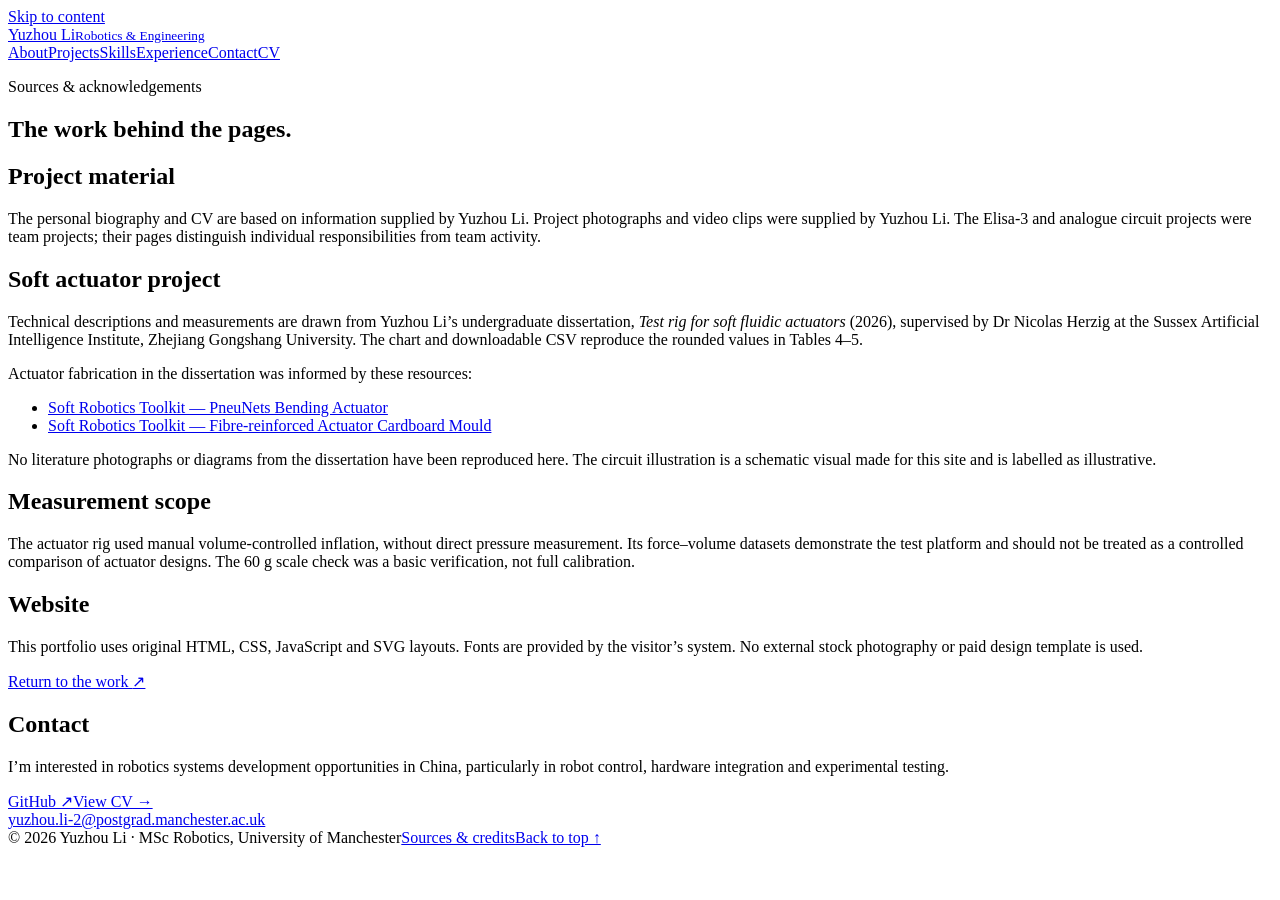
==== credits.html @ 125c0c13 "Add portfolio page: credits.html" ====
<!doctype html><html lang="en"><head><meta charset="utf-8"><meta name="viewport" content="width=device-width,initial-scale=1"><title>Sources & credits | Yuzhou Li</title><meta name="description" content="Attribution for project materials, actuator fabrication references and the test data used in Yuzhou Li’s portfolio."><meta name="theme-color" content="#175b8b"><meta property="og:title" content="Sources & credits | Yuzhou Li"><meta property="og:description" content="Attribution for project materials, actuator fabrication references and the test data used in Yuzhou Li’s portfolio."><meta property="og:type" content="website"><link rel="icon" href="assets/favicon.svg" type="image/svg+xml"><link rel="stylesheet" href="styles.css"><script src="app.js" defer></script></head><body><a class="skip" href="#main">Skip to content</a><header class="site-header"><div class="wrap header-inner"><a class="wordmark" href="index.html">Yuzhou Li<small>Robotics &amp; Engineering</small></a><nav class="nav" aria-label="Main navigation"><a href="index.html#about">About</a><a href="index.html#projects">Projects</a><a href="index.html#skills">Skills</a><a href="index.html#experience">Experience</a><a href="index.html#contact">Contact</a><a class="cv-link" href="cv.html">CV</a></nav></div></header><main id="main" class="wrap"><article class="credits"><p class="eyebrow accent">Sources &amp; acknowledgements</p><h1>The work behind the pages.</h1><h2>Project material</h2><p>The personal biography and CV are based on information supplied by Yuzhou Li. Project photographs and video clips were supplied by Yuzhou Li. The Elisa-3 and analogue circuit projects were team projects; their pages distinguish individual responsibilities from team activity.</p><h2>Soft actuator project</h2><p>Technical descriptions and measurements are drawn from Yuzhou Li’s undergraduate dissertation, <em>Test rig for soft fluidic actuators</em> (2026), supervised by Dr Nicolas Herzig at the Sussex Artificial Intelligence Institute, Zhejiang Gongshang University. The chart and downloadable CSV reproduce the rounded values in Tables 4–5.</p><p>Actuator fabrication in the dissertation was informed by these resources:</p><ul><li><a href="https://softroboticstoolkit.com/book/pneunets-bending-actuator" target="_blank" rel="noopener">Soft Robotics Toolkit — PneuNets Bending Actuator</a></li><li><a href="https://softroboticstoolkit.com/book/fr-cardboard-mold" target="_blank" rel="noopener">Soft Robotics Toolkit — Fibre-reinforced Actuator Cardboard Mould</a></li></ul><p>No literature photographs or diagrams from the dissertation have been reproduced here. The circuit illustration is a schematic visual made for this site and is labelled as illustrative.</p><h2>Measurement scope</h2><p>The actuator rig used manual volume-controlled inflation, without direct pressure measurement. Its force–volume datasets demonstrate the test platform and should not be treated as a controlled comparison of actuator designs. The 60 g scale check was a basic verification, not full calibration.</p><h2>Website</h2><p>This portfolio uses original HTML, CSS, JavaScript and SVG layouts. Fonts are provided by the visitor’s system. No external stock photography or paid design template is used.</p><a class="text-link" href="index.html#projects" style="margin-top:30px">Return to the work <span aria-hidden="true">↗</span></a></article></main><footer class="contact" id="contact"><div class="wrap"><div class="contact-grid"><div><h2>Contact</h2><p>I’m interested in robotics systems development opportunities in China, particularly in robot control, hardware integration and experimental testing.</p></div><div><div class="contact-links"><a href="https://github.com/Calm-1213" target="_blank" rel="noopener">GitHub ↗</a><a href="cv.html">View CV →</a></div><a class="email" href="mailto:yuzhou.li-2@postgrad.manchester.ac.uk">yuzhou.li-2@postgrad.manchester.ac.uk</a></div></div><div class="footer"><span>© 2026 Yuzhou Li · MSc Robotics, University of Manchester</span><span><a href="credits.html">Sources &amp; credits</a></span><a href="#main">Back to top ↑</a></div></div></footer></body></html>
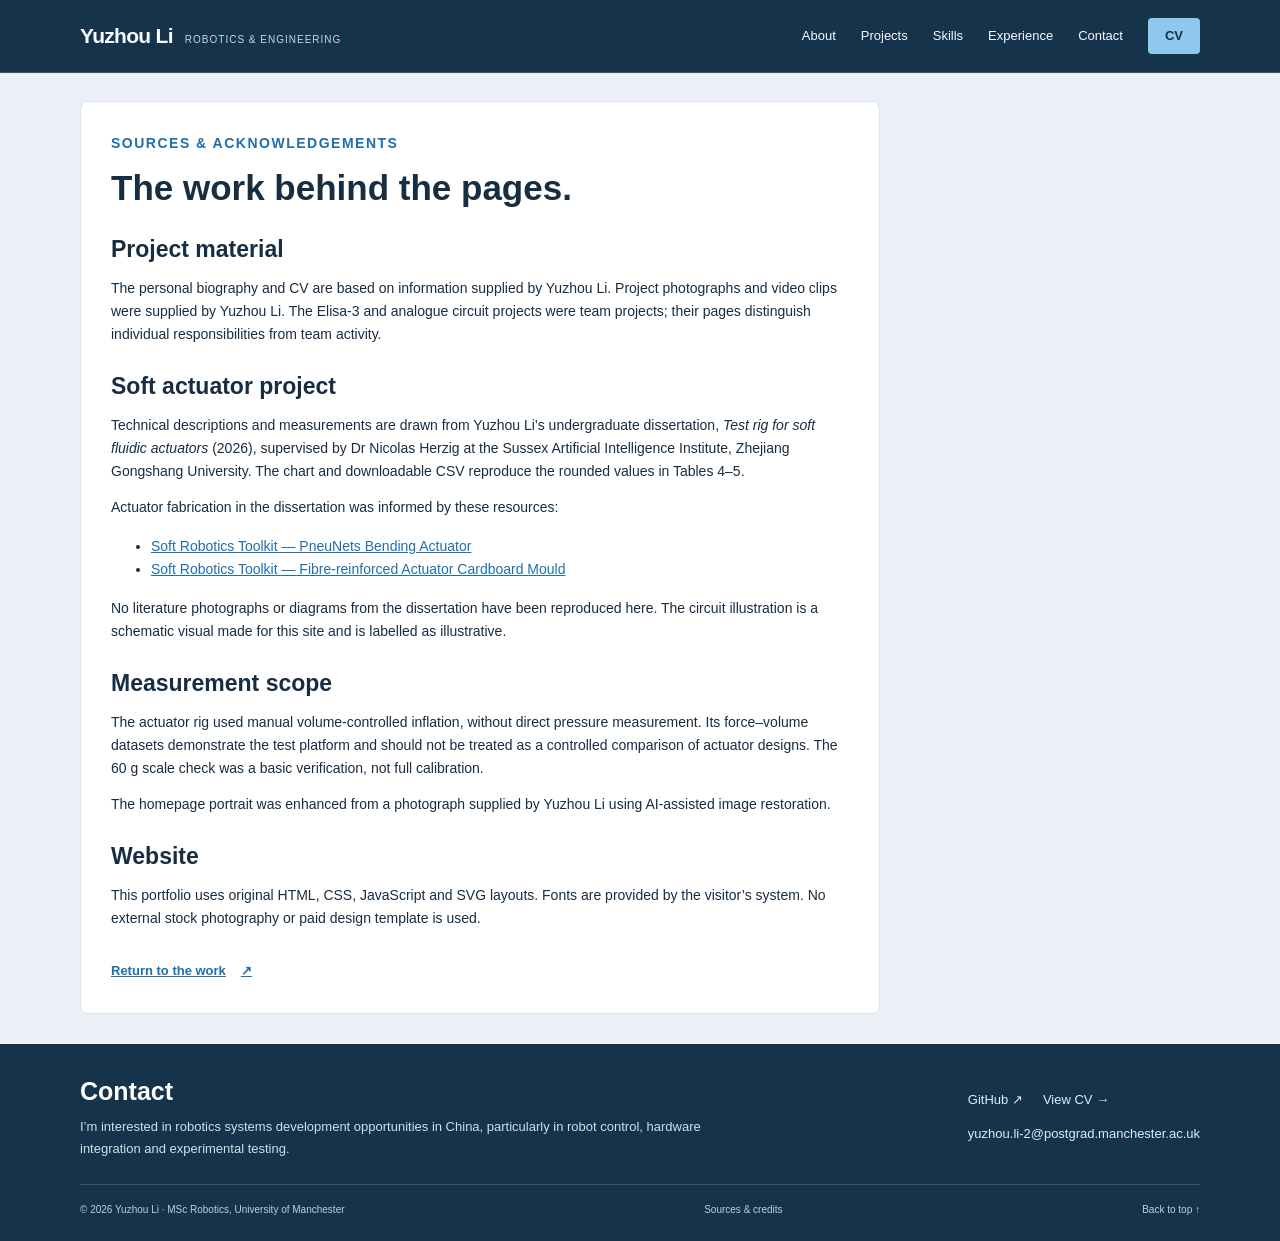
==== commit 8e024398: "Enhance portrait clarity and enlarge responsive homepage photo" ====
--- a/credits.html
+++ b/credits.html
@@ -1 +1 @@
-<!doctype html><html lang="en"><head><meta charset="utf-8"><meta name="viewport" content="width=device-width,initial-scale=1"><title>Sources & credits | Yuzhou Li</title><meta name="description" content="Attribution for project materials, actuator fabrication references and the test data used in Yuzhou Li’s portfolio."><meta name="theme-color" content="#175b8b"><meta property="og:title" content="Sources & credits | Yuzhou Li"><meta property="og:description" content="Attribution for project materials, actuator fabrication references and the test data used in Yuzhou Li’s portfolio."><meta property="og:type" content="website"><link rel="icon" href="assets/favicon.svg" type="image/svg+xml"><link rel="stylesheet" href="styles.css"><script src="app.js" defer></script></head><body><a class="skip" href="#main">Skip to content</a><header class="site-header"><div class="wrap header-inner"><a class="wordmark" href="index.html">Yuzhou Li<small>Robotics &amp; Engineering</small></a><nav class="nav" aria-label="Main navigation"><a href="index.html#about">About</a><a href="index.html#projects">Projects</a><a href="index.html#skills">Skills</a><a href="index.html#experience">Experience</a><a href="index.html#contact">Contact</a><a class="cv-link" href="cv.html">CV</a></nav></div></header><main id="main" class="wrap"><article class="credits"><p class="eyebrow accent">Sources &amp; acknowledgements</p><h1>The work behind the pages.</h1><h2>Project material</h2><p>The personal biography and CV are based on information supplied by Yuzhou Li. Project photographs and video clips were supplied by Yuzhou Li. The Elisa-3 and analogue circuit projects were team projects; their pages distinguish individual responsibilities from team activity.</p><h2>Soft actuator project</h2><p>Technical descriptions and measurements are drawn from Yuzhou Li’s undergraduate dissertation, <em>Test rig for soft fluidic actuators</em> (2026), supervised by Dr Nicolas Herzig at the Sussex Artificial Intelligence Institute, Zhejiang Gongshang University. The chart and downloadable CSV reproduce the rounded values in Tables 4–5.</p><p>Actuator fabrication in the dissertation was informed by these resources:</p><ul><li><a href="https://softroboticstoolkit.com/book/pneunets-bending-actuator" target="_blank" rel="noopener">Soft Robotics Toolkit — PneuNets Bending Actuator</a></li><li><a href="https://softroboticstoolkit.com/book/fr-cardboard-mold" target="_blank" rel="noopener">Soft Robotics Toolkit — Fibre-reinforced Actuator Cardboard Mould</a></li></ul><p>No literature photographs or diagrams from the dissertation have been reproduced here. The circuit illustration is a schematic visual made for this site and is labelled as illustrative.</p><h2>Measurement scope</h2><p>The actuator rig used manual volume-controlled inflation, without direct pressure measurement. Its force–volume datasets demonstrate the test platform and should not be treated as a controlled comparison of actuator designs. The 60 g scale check was a basic verification, not full calibration.</p><h2>Website</h2><p>This portfolio uses original HTML, CSS, JavaScript and SVG layouts. Fonts are provided by the visitor’s system. No external stock photography or paid design template is used.</p><a class="text-link" href="index.html#projects" style="margin-top:30px">Return to the work <span aria-hidden="true">↗</span></a></article></main><footer class="contact" id="contact"><div class="wrap"><div class="contact-grid"><div><h2>Contact</h2><p>I’m interested in robotics systems development opportunities in China, particularly in robot control, hardware integration and experimental testing.</p></div><div><div class="contact-links"><a href="https://github.com/Calm-1213" target="_blank" rel="noopener">GitHub ↗</a><a href="cv.html">View CV →</a></div><a class="email" href="mailto:yuzhou.li-2@postgrad.manchester.ac.uk">yuzhou.li-2@postgrad.manchester.ac.uk</a></div></div><div class="footer"><span>© 2026 Yuzhou Li · MSc Robotics, University of Manchester</span><span><a href="credits.html">Sources &amp; credits</a></span><a href="#main">Back to top ↑</a></div></div></footer></body></html>
+<!doctype html><html lang="en"><head><meta charset="utf-8"><meta name="viewport" content="width=device-width,initial-scale=1"><title>Sources & credits | Yuzhou Li</title><meta name="description" content="Attribution for project materials, actuator fabrication references and the test data used in Yuzhou Li’s portfolio."><meta name="theme-color" content="#175b8b"><meta property="og:title" content="Sources & credits | Yuzhou Li"><meta property="og:description" content="Attribution for project materials, actuator fabrication references and the test data used in Yuzhou Li’s portfolio."><meta property="og:type" content="website"><link rel="icon" href="assets/favicon.svg" type="image/svg+xml"><link rel="stylesheet" href="styles.css"><script src="app.js" defer></script></head><body><a class="skip" href="#main">Skip to content</a><header class="site-header"><div class="wrap header-inner"><a class="wordmark" href="index.html">Yuzhou Li<small>Robotics &amp; Engineering</small></a><nav class="nav" aria-label="Main navigation"><a href="index.html#about">About</a><a href="index.html#projects">Projects</a><a href="index.html#skills">Skills</a><a href="index.html#experience">Experience</a><a href="index.html#contact">Contact</a><a class="cv-link" href="cv.html">CV</a></nav></div></header><main id="main" class="wrap"><article class="credits"><p class="eyebrow accent">Sources &amp; acknowledgements</p><h1>The work behind the pages.</h1><h2>Project material</h2><p>The personal biography and CV are based on information supplied by Yuzhou Li. Project photographs and video clips were supplied by Yuzhou Li. The Elisa-3 and analogue circuit projects were team projects; their pages distinguish individual responsibilities from team activity.</p><h2>Soft actuator project</h2><p>Technical descriptions and measurements are drawn from Yuzhou Li’s undergraduate dissertation, <em>Test rig for soft fluidic actuators</em> (2026), supervised by Dr Nicolas Herzig at the Sussex Artificial Intelligence Institute, Zhejiang Gongshang University. The chart and downloadable CSV reproduce the rounded values in Tables 4–5.</p><p>Actuator fabrication in the dissertation was informed by these resources:</p><ul><li><a href="https://softroboticstoolkit.com/book/pneunets-bending-actuator" target="_blank" rel="noopener">Soft Robotics Toolkit — PneuNets Bending Actuator</a></li><li><a href="https://softroboticstoolkit.com/book/fr-cardboard-mold" target="_blank" rel="noopener">Soft Robotics Toolkit — Fibre-reinforced Actuator Cardboard Mould</a></li></ul><p>No literature photographs or diagrams from the dissertation have been reproduced here. The circuit illustration is a schematic visual made for this site and is labelled as illustrative.</p><h2>Measurement scope</h2><p>The actuator rig used manual volume-controlled inflation, without direct pressure measurement. Its force–volume datasets demonstrate the test platform and should not be treated as a controlled comparison of actuator designs. The 60 g scale check was a basic verification, not full calibration.</p><p>The homepage portrait was enhanced from a photograph supplied by Yuzhou Li using AI-assisted image restoration.</p><h2>Website</h2><p>This portfolio uses original HTML, CSS, JavaScript and SVG layouts. Fonts are provided by the visitor’s system. No external stock photography or paid design template is used.</p><a class="text-link" href="index.html#projects" style="margin-top:30px">Return to the work <span aria-hidden="true">↗</span></a></article></main><footer class="contact" id="contact"><div class="wrap"><div class="contact-grid"><div><h2>Contact</h2><p>I’m interested in robotics systems development opportunities in China, particularly in robot control, hardware integration and experimental testing.</p></div><div><div class="contact-links"><a href="https://github.com/Calm-1213" target="_blank" rel="noopener">GitHub ↗</a><a href="cv.html">View CV →</a></div><a class="email" href="mailto:yuzhou.li-2@postgrad.manchester.ac.uk">yuzhou.li-2@postgrad.manchester.ac.uk</a></div></div><div class="footer"><span>© 2026 Yuzhou Li · MSc Robotics, University of Manchester</span><span><a href="credits.html">Sources &amp; credits</a></span><a href="#main">Back to top ↑</a></div></div></footer></body></html>
--- a/styles.css
+++ b/styles.css
@@ -0,0 +1,71 @@
+:root{--paper:#fff;--ink:#172d42;--muted:#526474;--line:#dce4eb;--accent:#175b8b;--wash:#f2f6fa;--white:#fff;--serif:Arial,Helvetica,sans-serif;--sans:Arial,Helvetica,sans-serif}
+*{box-sizing:border-box}html{scroll-behavior:smooth;scroll-padding-top:105px}body{margin:0;color:var(--ink);background:white;font:16px/1.65 var(--sans);-webkit-font-smoothing:antialiased}a{color:var(--accent);text-decoration:none}a:hover{text-decoration:underline;text-underline-offset:4px}button{font:inherit;color:inherit;cursor:pointer}img{display:block;width:100%;height:auto}p,h1,h2,h3,figure{margin:0}p+p{margin-top:13px}h1,h2,h3{line-height:1.2}h1{font-weight:700}h2,h3{font-weight:600}a:focus-visible,button:focus-visible,summary:focus-visible{outline:3px solid #b26619;outline-offset:4px}::selection{background:#d5e9f7}.wrap{width:min(1120px,calc(100% - 64px));margin:auto}.skip{position:fixed;left:10px;top:-100px;background:var(--ink);color:white;padding:10px 18px;z-index:100}.skip:focus{top:10px}.site-header{background:#fffffff5;border-bottom:1px solid var(--line);position:sticky;top:0;z-index:30}.header-inner{min-height:75px;display:flex;justify-content:space-between;align-items:center;gap:20px}.wordmark{color:var(--ink);font-size:21px;font-weight:700;letter-spacing:-.7px}.wordmark small{font-size:10px;letter-spacing:1px;text-transform:uppercase;margin-left:12px;color:var(--muted);font-weight:400}.nav{display:flex;align-items:center;gap:25px;font-size:13px}.nav a{color:var(--ink)}.nav .cv-link{color:white;background:var(--accent);padding:7px 17px;border-radius:4px}.nav .cv-link:hover{background:#12466b;text-decoration:none}.eyebrow{font-size:11px;letter-spacing:1.5px;text-transform:uppercase;font-weight:600}.accent{color:var(--accent)}.muted{color:var(--muted)}.tiny{font-size:12px;line-height:1.6;color:var(--muted)}.intro{padding:58px 0 48px;display:grid;grid-template-columns:218px 1fr;gap:52px;align-items:start}.portrait{width:218px;height:285px;object-fit:cover;object-position:center 36%;border:1px solid var(--line);border-radius:5px}.intro h1{font-size:48px;letter-spacing:-1.8px;margin:6px 0 8px}.intro .subtitle{font-size:19px;color:var(--accent);font-weight:500;margin:0 0 16px}.intro .intro-copy{max-width:680px;font-size:16px}.intro .interest{font-size:14px;margin-top:12px;color:var(--muted)}.intro-links{display:flex;flex-wrap:wrap;gap:10px;margin-top:23px}.button{display:inline-flex;gap:12px;align-items:center;padding:9px 17px;border:1px solid var(--accent);border-radius:4px;font-size:13px;font-weight:500;background:var(--accent);color:white}.button:hover{background:#12466b;text-decoration:none}.button.secondary{background:white;color:var(--accent)}.button.secondary:hover{background:var(--wash)}.section{padding:48px 0;border-top:1px solid var(--line)}.section-head{display:flex;justify-content:space-between;align-items:end;gap:30px;margin-bottom:25px}.section-head h2{font-size:29px;letter-spacing:-.7px}.section-head p{font-size:13px;color:var(--muted);max-width:395px}.project-feature{border:1px solid var(--line);border-radius:7px;overflow:hidden;display:grid;grid-template-columns:1.05fr 1fr;background:white}.project-feature .project-photo{height:100%;min-height:355px;object-fit:cover}.project-body{padding:28px}.project-label{font-size:11px;color:var(--muted);letter-spacing:.4px}.project-body h3{font-size:25px;letter-spacing:-.5px;margin:10px 0 12px}.project-body p{font-size:14px}.project-body ul{font-size:13px;padding-left:18px;margin:15px 0}.project-body li{margin-bottom:5px}.tags{display:flex;gap:7px;flex-wrap:wrap;margin:18px 0}.tags span{font-size:10px;background:var(--wash);color:#36566e;border:1px solid #e1e9f0;padding:3px 8px;border-radius:4px}.project-actions{display:flex;flex-wrap:wrap;gap:18px;margin-top:17px;font-size:13px;font-weight:600}.project-grid{display:grid;grid-template-columns:1fr 1fr;gap:25px;margin-top:25px}.project-card{border:1px solid var(--line);border-radius:7px;overflow:hidden}.project-card .project-body{padding:23px}.project-card .project-body h3{font-size:22px}.project-card-media{height:235px;overflow:hidden;background:var(--wash)}.project-card-media img{height:100%;object-fit:cover;object-position:center 90%}.circuit-art{height:100%;position:relative;display:flex;align-items:center;justify-content:center;background:#edf3f7}.circuit-art svg{width:85%;height:80%}.circuit-art .tiny{position:absolute;left:16px;bottom:10px;font-size:10px}.two-columns{display:grid;grid-template-columns:1fr 1fr;gap:42px}.research-list{display:flex;flex-wrap:wrap;gap:8px;margin-top:18px}.research-list span{background:var(--wash);padding:7px 12px;border-radius:4px;font-size:13px}.skill-grid{display:grid;grid-template-columns:repeat(3,1fr);gap:25px}.skill-grid>div{padding:20px;background:var(--wash);border-top:3px solid #a4c4dc;border-radius:3px}.skill-grid h3{font-size:17px;margin-bottom:12px}.skill-grid p{font-size:14px}.skill-grid .tiny{font-size:11px;margin-top:13px}.entry{padding:19px 0;border-bottom:1px solid var(--line)}.entry:first-child{padding-top:0}.entry-head{display:flex;justify-content:space-between;align-items:start;gap:15px}.entry h3{font-size:17px}.entry .entry-date{font-size:12px;color:var(--muted);white-space:nowrap}.entry p{font-size:14px;margin-top:6px}.entry ul{font-size:14px;padding-left:19px;margin:12px 0 0}.entry li{margin-bottom:6px}.about-note{max-width:800px;font-size:15px}.contact{background:var(--wash);border-top:1px solid var(--line);padding:35px 0 22px}.contact-grid{display:grid;grid-template-columns:1fr auto;gap:30px;align-items:center}.contact h2{font-size:25px;margin-bottom:10px}.contact p{font-size:13px;color:var(--muted);max-width:650px}.contact-links{display:flex;gap:20px;font-size:13px;margin-bottom:10px}.email{font-size:13px;overflow-wrap:anywhere}.footer{display:flex;justify-content:space-between;gap:20px;border-top:1px solid var(--line);padding-top:17px;margin-top:25px;color:var(--muted);font-size:10px}.footer a{color:var(--muted)}.text-link{font-size:13px;font-weight:600;display:inline-flex;gap:15px;align-items:center}.arrow{font-size:20px}.back{display:inline-flex;gap:13px;font-size:12px;margin-top:24px}.case-hero{padding:30px 0}.case-hero h1{font-size:43px;letter-spacing:-1.3px;max-width:850px;margin:13px 0 18px}.case-intro{font-size:17px;max-width:780px}.case-facts{display:grid;grid-template-columns:repeat(4,1fr);gap:22px;padding:18px 0;border-top:1px solid var(--line);border-bottom:1px solid var(--line);margin-top:25px}.case-facts p{font-size:13px;margin-top:7px}.case-banner{background:var(--wash);border-radius:5px;overflow:hidden}.case-banner img{max-height:500px;object-fit:cover}.caption{font-size:11px;color:var(--muted);margin-top:10px;line-height:1.6}.case-content{display:grid;grid-template-columns:180px 1fr;gap:42px;padding:40px 0}.case-toc{position:sticky;top:105px;align-self:start;font-size:12px}.case-toc a{display:block;border-top:1px solid var(--line);padding:11px 0}.case-section{margin-bottom:42px}.case-section h2{font-size:27px;letter-spacing:-.5px;margin:10px 0 18px}.case-section h3{font-size:20px;margin:20px 0 10px}.case-section p{font-size:14px;max-width:780px}.case-section .eyebrow{font-size:10px}.case-section ul{padding-left:19px;font-size:14px}.case-section li{margin-bottom:7px}.case-section .text-link{margin-top:15px}.process{display:grid;grid-template-columns:1fr 1fr;gap:22px;margin-top:22px}.process>div{padding:18px;background:var(--wash);border-radius:4px}.process h3{margin-top:8px;font-size:19px}.process p{font-size:13px}.media-grid{display:grid;grid-template-columns:1fr 1fr;gap:20px}.media-grid img{height:300px;object-fit:cover}.zoom{padding:0;border:0;background:transparent;width:100%;cursor:zoom-in}.zoom:after{content:"Enlarge photo ↗";display:block;font-size:10px;text-align:left;color:var(--muted);padding-top:6px}video{width:100%;max-height:500px;display:block;background:#18232e;margin-top:20px;border-radius:4px}.chart-shell{border:1px solid var(--line);background:white;padding:20px;margin-top:23px;border-radius:5px}.chart-tabs{display:flex;gap:8px;flex-wrap:wrap;margin-bottom:15px}.chart-tabs button{font-size:12px;padding:6px 12px;border:1px solid var(--line);background:white;border-radius:3px}.chart-tabs button[aria-pressed="true"]{background:var(--accent);border-color:var(--accent);color:white}#force-chart{display:block;width:100%;height:auto}.data-table{border-collapse:collapse;width:100%;font-size:12px;margin-top:15px}.data-table th,.data-table td{padding:9px 6px;text-align:left;border-bottom:1px solid var(--line)}details{margin-top:15px}summary{font-size:12px;cursor:pointer}.next-project{display:flex;justify-content:space-between;align-items:center;padding:24px 0 35px;border-top:1px solid var(--line)}.next-project h2{font-size:23px;margin-top:8px}.lightbox{border:0;background:white;padding:40px 18px 18px;max-width:92vw;max-height:94vh}.lightbox::backdrop{background:#101e2ce8}.lightbox img{max-height:80vh;width:auto;max-width:86vw;object-fit:contain}.lightbox button{position:absolute;right:10px;top:3px;background:none;border:0;font-size:25px}.credits{max-width:800px;padding:40px 0 60px}.credits h1{font-size:35px;margin:12px 0 25px}.credits h2{font-size:23px;margin:27px 0 13px}.credits p,.credits li{font-size:14px}.credits a{text-decoration:underline}.cv-top{display:flex;justify-content:space-between;align-items:start;gap:25px;border-bottom:1px solid var(--line);padding-bottom:25px;margin-bottom:30px}.cv-top h1{font-size:38px;margin:8px 0}.cv-section{margin-top:30px}.cv-section h2{font-size:23px;border-bottom:1px solid var(--line);padding-bottom:10px;margin-bottom:18px}.cv-page{max-width:900px;padding-top:35px;padding-bottom:55px}.cv-page ul{font-size:14px}.cv-page .entry-head{flex-wrap:wrap}.cv-page .button{white-space:nowrap}.cv-contact{font-size:13px;overflow-wrap:anywhere}.cv-page .entry:last-child{border:0}.download-note{font-size:12px;color:var(--muted);margin-top:12px}.download-note a{text-decoration:underline}[hidden]{display:none!important}
+@media(max-width:1000px){.wordmark small{display:none}.nav{gap:18px}.intro{gap:35px;grid-template-columns:180px 1fr}.portrait{width:180px;height:245px}.intro h1{font-size:42px}.project-body{padding:23px}.project-feature .project-photo{min-height:390px}.case-content{gap:28px;grid-template-columns:150px 1fr}}
+@media(max-width:720px){html{scroll-padding-top:135px}.wrap{width:calc(100% - 36px)}.header-inner{display:block;padding:12px 0 13px}.wordmark{font-size:20px}.nav{margin-top:12px;gap:17px;flex-wrap:wrap;font-size:12px}.nav .cv-link{padding:4px 12px}.intro{grid-template-columns:100px 1fr;gap:20px;padding:30px 0}.portrait{width:100px;height:138px}.intro h1{font-size:32px;margin-top:5px;letter-spacing:-1px}.intro .subtitle{font-size:15px;margin-bottom:13px}.intro .intro-copy,.intro .interest,.intro-links{grid-column:1/-1}.intro-text{display:contents}.intro-name{align-self:center}.intro-copy{font-size:15px!important}.intro .interest{margin-top:-8px}.intro-links{margin-top:0}.intro .eyebrow{font-size:9px}.section{padding:32px 0}.section-head{display:block;margin-bottom:20px}.section-head h2{font-size:26px}.section-head p{margin-top:10px}.project-feature{display:flex;flex-direction:column}.project-feature .project-photo{min-height:0;height:245px}.project-body{padding:21px}.project-body h3{font-size:23px}.project-grid{grid-template-columns:1fr;gap:22px}.project-card-media{height:235px}.two-columns{grid-template-columns:1fr;gap:28px}.skill-grid{grid-template-columns:1fr;gap:16px}.skill-grid>div{padding:18px}.entry-head{display:block}.entry .entry-date{margin-top:5px}.contact-grid{grid-template-columns:1fr;gap:20px}.footer{display:block}.footer>span,.footer>a{display:block;margin-top:8px}.case-hero h1{font-size:34px;letter-spacing:-.7px}.case-intro{font-size:15px}.case-facts{grid-template-columns:1fr 1fr;gap:15px}.case-facts .eyebrow{font-size:10px}.case-banner img{max-height:330px}.case-content{display:block;padding-top:25px}.case-toc{position:static;display:flex;overflow:auto;gap:16px;margin-bottom:25px}.case-toc a{white-space:nowrap;font-size:11px}.case-section h2{font-size:25px}.process{grid-template-columns:1fr;gap:15px}.media-grid{gap:14px}.media-grid img{height:230px}.chart-shell{padding:10px}.chart-tabs button{font-size:11px;padding:5px 8px}.cv-top{display:block}.cv-top .button{margin-top:20px}.cv-page{padding-top:25px}.cv-top h1{font-size:34px}.data-table{font-size:10px}.next-project h2{font-size:22px}.credits h1{font-size:31px}}
+@media(max-width:360px){.nav{gap:13px;font-size:11px}.intro{grid-template-columns:85px 1fr;gap:16px}.portrait{width:85px;height:121px}.intro h1{font-size:29px}.intro .subtitle{font-size:13px}.button{font-size:12px;padding:8px 12px}}
+@media(prefers-reduced-motion:reduce){html{scroll-behavior:auto}*{transition:none!important}}
+@media print{.site-header,.contact,.back,.case-toc,.chart-tabs,.cv-top .button,.download-note{display:none}.wrap{width:100%}.section{padding:20px 0}.case-content{display:block}.cv-page{padding:0}.cv-section,.entry{break-inside:avoid}a{color:#111}.portrait{height:150px;width:115px}}
+
+
+/* Portfolio colour styles */
+:root{--theme-hero:#15334b;--theme-accent:#206eaa;--theme-soft:#e9f2fa;--theme-page:#eaf0f5;--theme-detail:#8fc8ee;--accent:var(--theme-accent)}
+:root[data-theme="forest"]{--theme-hero:#183e34;--theme-accent:#286e55;--theme-soft:#e8f1ea;--theme-page:#ecf1ec;--theme-detail:#a3d5b2}
+:root[data-theme="ink"]{--theme-hero:#292e38;--theme-accent:#8a4a25;--theme-soft:#f4ece3;--theme-page:#efedeb;--theme-detail:#f0bd86}
+body{background:var(--theme-page)}
+.site-header{background:var(--theme-hero);border-bottom:1px solid #ffffff24}
+.wordmark,.nav a{color:#f7fbff}.wordmark small{color:#c7d9e5}
+.nav .cv-link{background:var(--theme-detail);color:#15334b;font-weight:700}
+.nav .cv-link:hover{background:#fff;color:#15334b}
+.header-inner{min-height:72px}
+.intro{margin-top:26px;padding:34px 38px;background:var(--theme-hero);border-radius:10px;gap:38px;border:1px solid #ffffff10;color:#fff;align-items:center}
+.intro .portrait{border:4px solid #ffffffdb;border-radius:7px;box-shadow:0 8px 22px #0002}
+.intro .eyebrow{color:var(--theme-detail)}
+.intro h1{color:#fff;font-size:49px}
+.intro .subtitle{color:#cee4f4}.intro .intro-copy{color:#edf5fa}
+.intro .interest{color:#d2e1eb}.intro .interest strong{color:#fff}
+.intro .button{background:var(--theme-detail);border-color:var(--theme-detail);color:#17334a;font-weight:600}
+.intro .button:hover{background:white;border-color:white}
+.intro .button.secondary{background:transparent;border-color:#7393a9;color:white}
+.intro .button.secondary:hover{background:#ffffff14}
+.appearance-panel{display:flex;align-items:center;flex-wrap:wrap;gap:7px;margin-top:19px}
+.appearance-panel>span{font-size:10px;letter-spacing:.6px;text-transform:uppercase;color:#c7dae6;margin-right:5px}
+.appearance-panel button{border:1px solid #6f8a9d;color:#e6f0f6;background:transparent;border-radius:20px;padding:4px 10px;font-size:10px;display:flex;align-items:center;gap:6px}
+.appearance-panel button:before{content:"";width:7px;height:7px;border-radius:50%;background:var(--swatch)}
+.appearance-panel button[aria-pressed="true"]{background:#fff;color:#172d42;border-color:#fff}
+.section{background:white;border:1px solid #d5e0e9;border-radius:10px;padding:28px;margin:24px 0}
+.section-head{margin-bottom:21px}.section-head h2{font-size:26px;display:flex;align-items:center;gap:11px}
+.section-head h2:before{content:"";width:4px;height:25px;border-radius:2px;background:var(--theme-accent)}
+#skills{background:var(--theme-soft)}
+.project-feature{border-top:4px solid var(--theme-accent);box-shadow:0 4px 16px #193b5410}
+.project-card{border-top:3px solid var(--theme-accent)}
+.project-card-media{background:var(--theme-soft)}
+.project-body{padding:24px}.project-body h3{color:var(--theme-hero)}
+.project-card .project-body{padding:22px}.project-feature .project-photo{min-height:350px}
+.tags span{background:var(--theme-soft);color:#345466}
+.project-actions a{color:var(--theme-accent)}
+.skill-grid>div{background:#ffffffc9;border-top-color:var(--theme-accent);border:1px solid #ffffff;box-shadow:0 3px 12px #193b5408}
+.skill-grid h3{color:var(--theme-hero)}
+.entry{border-bottom-color:#e0e8ee}.entry:first-child{padding-top:0}.entry:last-child{border-bottom:0;padding-bottom:0}
+.contact{background:var(--theme-hero);color:#fff;margin-top:30px;border:0;padding-top:32px}
+.contact h2{color:#fff}.contact p{color:#d0e0eb}.contact a{color:#d8edff}
+.contact .footer{border-color:#ffffff2c;color:#bdcfdd}.footer a{color:#bdcfdd}
+.case-hero{margin:25px 0;background:var(--theme-soft);padding:26px;border-left:4px solid var(--theme-accent);border-radius:0 8px 8px 0}
+.case-hero h1{font-size:39px}.case-hero .eyebrow{color:var(--theme-accent)}
+.case-facts{border-color:#bdcedd}
+.case-content{background:white;padding:28px;border:1px solid var(--line);border-radius:8px;margin:25px 0}
+.case-toc a{color:var(--theme-accent)}.case-section h2{color:var(--theme-hero)}
+.process>div{background:var(--theme-soft);border-top:2px solid var(--theme-accent)}
+.process .eyebrow{color:var(--theme-accent)}
+.next-project{background:var(--theme-soft);border-radius:7px;padding:22px;margin:25px 0 35px}
+.next-project h2{color:var(--theme-hero)}
+.cv-page{background:#fff;border:1px solid var(--line);border-radius:8px;padding:30px 34px;margin-top:28px;margin-bottom:28px}
+.cv-top{border-bottom:3px solid var(--theme-accent)}
+.cv-top .eyebrow{color:var(--theme-accent)}.cv-top h1{color:var(--theme-hero)}
+.cv-section h2{color:var(--theme-hero)}
+.credits{background:white;border:1px solid var(--line);padding:30px;border-radius:8px;margin:28px 0}
+@media(max-width:1000px){.intro{grid-template-columns:180px 1fr;padding:29px;gap:30px}.intro h1{font-size:42px}.case-content{grid-template-columns:140px 1fr;gap:25px}}
+@media(max-width:720px){.header-inner{min-height:0}.intro{grid-template-columns:100px 1fr;gap:19px;padding:23px;margin-top:19px;align-items:start}.intro h1{font-size:33px}.intro .portrait{width:100px;height:138px;border-width:3px}.intro .subtitle{font-size:14px;line-height:1.45}.intro .intro-name{align-self:center}.intro .intro-copy{margin-top:2px}.intro .interest{margin-top:-7px}.appearance-panel{grid-column:1/-1;margin-top:0}.appearance-panel>span{font-size:9px}.appearance-panel button{font-size:10px}.section{padding:21px;margin:19px 0}.section-head h2{font-size:24px}.project-body,.project-card .project-body{padding:19px}.project-feature .project-photo{min-height:0;height:230px}.project-grid{gap:19px}.project-card-media{height:220px}.project-body h3{font-size:22px}.contact{margin-top:20px}.case-hero{padding:20px;margin-top:20px}.case-hero h1{font-size:31px}.case-content{padding:20px;display:block;margin-top:20px}.case-section h2{font-size:24px}.cv-page{padding:23px 20px;margin-top:20px;margin-bottom:20px}.cv-top h1{font-size:33px}.credits{padding:23px}}
+@media(max-width:360px){.intro{grid-template-columns:85px 1fr;padding:18px;gap:15px}.intro .portrait{width:85px;height:121px}.intro h1{font-size:28px}.intro .subtitle{font-size:12px}.section{padding:17px}.project-body,.project-card .project-body{padding:17px}.appearance-panel{gap:6px}.appearance-panel>span{width:100%}}
+@media print{body{background:#fff}.intro{background:#fff;color:#111;padding:0;margin:0}.intro h1,.intro .subtitle,.intro .intro-copy,.intro .interest,.intro .interest strong{color:#111}.appearance-panel{display:none}.section,.case-content,.cv-page{border:0;box-shadow:none;margin:0;padding:15px 0}.case-hero{background:#fff;border:0;padding:0}}
+
+@media(max-width:720px){.intro-links{gap:8px}.intro .button{padding:8px 12px;font-size:12px}}
